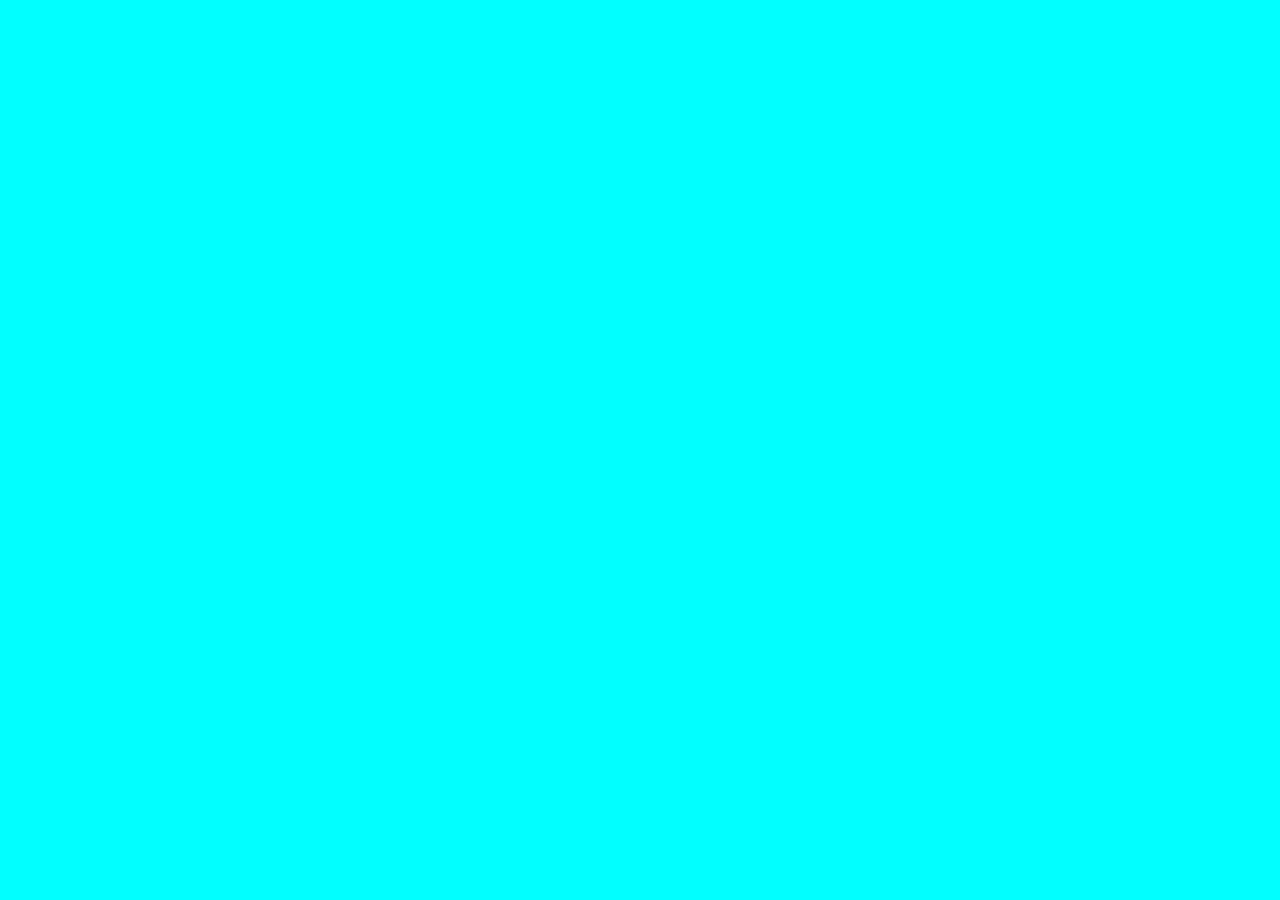
==== index.html @ e1d31cb1 "criação" ====
<!DOCTYPE html>
<html lang="pt-br">
<head>
    <meta charset="UTF-8">
    <meta name="Viewport" content="width=device-width, initial-scale=1.0">
    <title>Aprenda</title>
    <link rel="stylesheet" href="estilo.css"> 
</head>
<body>
    
</body>
</html>
---- estilo.css ----
body{
    background-color: aqua;
}
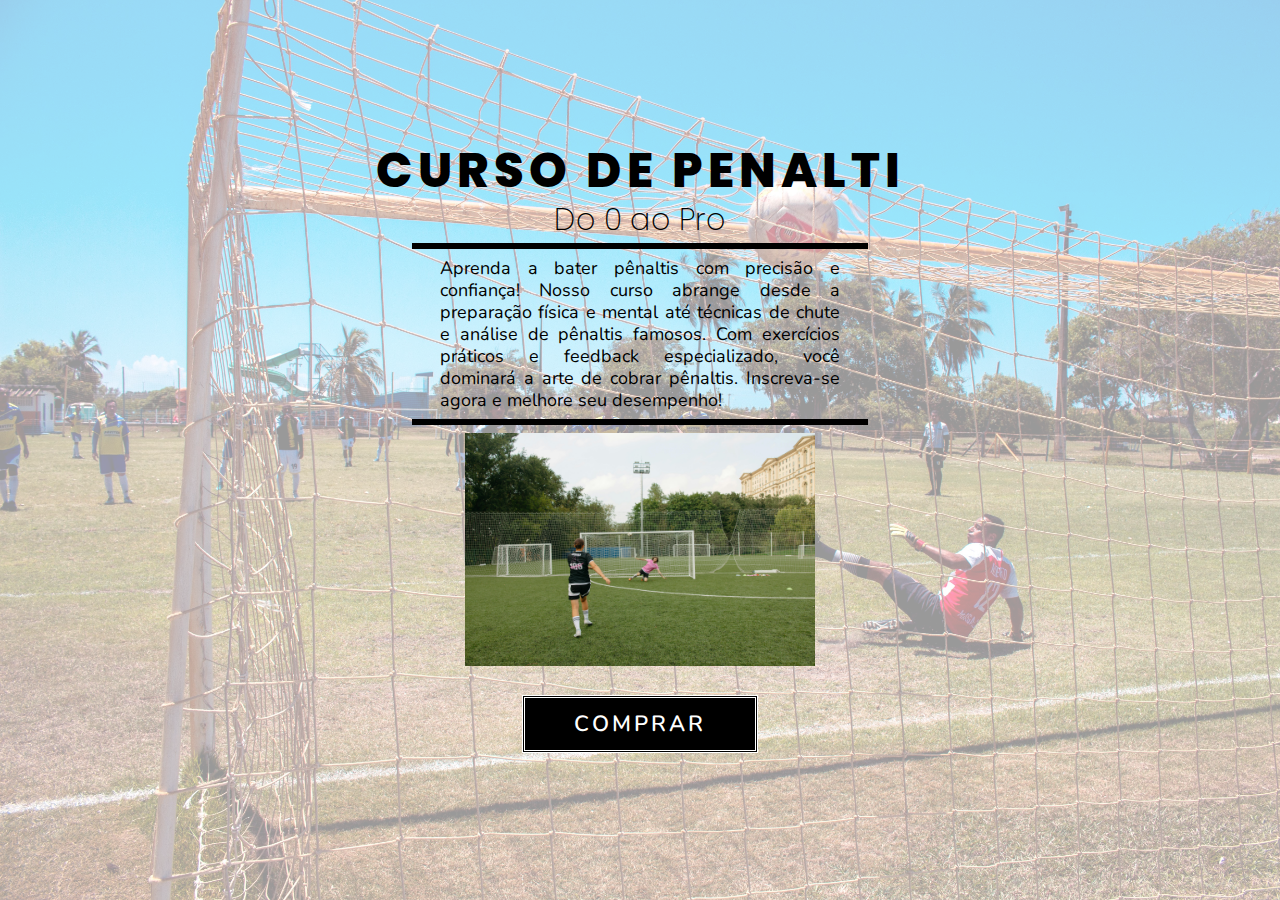
==== commit 15120321: "criação" ====
--- a/index.html
+++ b/index.html
@@ -1,12 +1,34 @@
 <!DOCTYPE html>
 <html lang="pt-br">
+
 <head>
     <meta charset="UTF-8">
     <meta name="Viewport" content="width=device-width, initial-scale=1.0">
-    <title>Aprenda</title>
-    <link rel="stylesheet" href="estilo.css"> 
+    <title>Penalti com Estilo</title>
+    <link rel="stylesheet" href="estilo.css">
 </head>
+
 <body>
-    
+    <main class="conteudo">
+        <h1 class="titulo">Curso de Penalti</h1>
+        <h2 class="subtitulo">Do 0 ao Pro</h2>
+        <hr class="linha">
+        <p class="texto">
+            Aprenda a bater pênaltis com precisão e confiança! Nosso curso abrange desde a preparação física e mental
+            até técnicas de chute e análise de pênaltis famosos. Com exercícios práticos e feedback especializado, você
+            dominará a arte de cobrar pênaltis. Inscreva-se agora e melhore seu desempenho!
+        </p>
+        <hr class="linha">
+        <video poster="imagem/foto1.jpg" class="meu-video" autoplay loop muted>
+            <source src="video/penalti_video.mp4" type="video/mp4">
+        </video>
+        <a href="comprar.html"class="botao-comprar">COMPRAR</a>
+        <audio id="som">
+            <source src="audio/musica-fundo.mp3"
+            type="audio/mp3">
+        </audio>
+    </main>
+    <script src="app.js"></script>
 </body>
+
 </html>--- a/estilo.css
+++ b/estilo.css
@@ -1,3 +1,137 @@
+@import url('https://fonts.googleapis.com/css2?family=Nunito:ital,wght@0,200..1000;1,200..1000&family=Poppins:ital,wght@0,100;0,200;0,300;0,400;0,500;0,600;0,700;0,800;0,900;1,100;1,200;1,300;1,400;1,500;1,600;1,700;1,800;1,900&display=swap');
+/* http://meyerweb.com/eric/tools/css/reset/
+   v2.0 | 20110126
+   License: none (public domain)
+*/
+ 
+html, body, div, span, applet, object, iframe,
+h1, h2, h3, h4, h5, h6, p, blockquote, pre,
+a, abbr, acronym, address, big, cite, code,
+del, dfn, em, img, ins, kbd, q, s, samp,
+small, strike, strong, sub, sup, tt, var,
+b, u, i, center,
+dl, dt, dd, ol, ul, li,
+fieldset, form, label, legend,
+table, caption, tbody, tfoot, thead, tr, th, td,
+article, aside, canvas, details, embed,
+figure, figcaption, footer, header, hgroup,
+menu, nav, output, ruby, section, summary,
+time, mark, audio, video {
+    margin: 0;
+    padding: 0;
+    border: 0;
+    font-size: 100%;
+    font: inherit;
+    vertical-align: baseline;
+}
+/* HTML5 display-role reset for older browsers */
+article, aside, details, figcaption, figure,
+footer, header, hgroup, menu, nav, section {
+    display: block;
+}
+body {
+    line-height: 1;
+}
+ol, ul {
+    list-style: none;
+}
+blockquote, q {
+    quotes: none;
+}
+blockquote:before, blockquote:after,
+q:before, q:after {
+    content: '';
+    content: none;
+}
+table {
+    border-collapse: collapse;
+    border-spacing: 0;
+}
 body{
-    background-color: aqua;
-}+    background-image: url("imagem/foto2.jpg");
+    background-size: cover;
+    /* background-repeat: no-repeat;
+    background-position: center; */
+}
+.conteudo{
+    background-color: rgba(255,255,255,0.6);
+    height: 100vh;
+    text-align: center;
+   
+    /* alinhar na vertical */
+    display: flex;
+    align-items: center;
+    justify-content: center;
+    flex-direction: column;
+}
+
+.titulo{
+    font-size: 48px;
+    padding-bottom: 10px;
+    letter-spacing: 5px;
+    font-family: "Poppins";
+    font-weight: 800;
+    text-transform: uppercase; /* deixar letras em maisculos*/
+}
+
+.subtitulo{
+    font-size: 30px;
+    font-family: "Poppins";
+    font-weight: 200;
+}
+
+.linha{
+    border: 3px solid rgb(0, 0, 0);
+    width: 450px;
+}
+
+.texto{
+    font-size: 18px;
+    line-height: 22px;
+    font-family: "Nunito";
+    font-weight: 400;
+    text-align: justify;
+    width: 400px;
+}
+
+.meu-video{
+    width: 350px;
+}
+
+.botao-comprar{
+    margin-top: 28px;
+    border: 3px double rgb(255,255,255);
+    font-size: 22px;
+    text-decoration: none; /* tirar sublinhado do link */
+    padding: 15px;
+    width: 200px;
+    color: white;
+    background-color: black;
+    font-family: "Nunito";
+    letter-spacing: 3px;
+    font-weight: 600;
+    
+}
+
+.formulario{
+    margin-top: 30px;
+    width: 500px;
+}
+
+.rotulo{
+    font-family: "nunito";
+    font-size: 18px;
+    font-weight: 300;
+    margin-bottom: 10px;
+    
+    }
+.campo{
+    width: 100%;
+    padding: 10px;
+    font-family: "nunito";
+    font-size: 18px;
+    font-weight: 300;
+    margin-bottom: 10px;
+    box-sizing: border-box;
+}
+
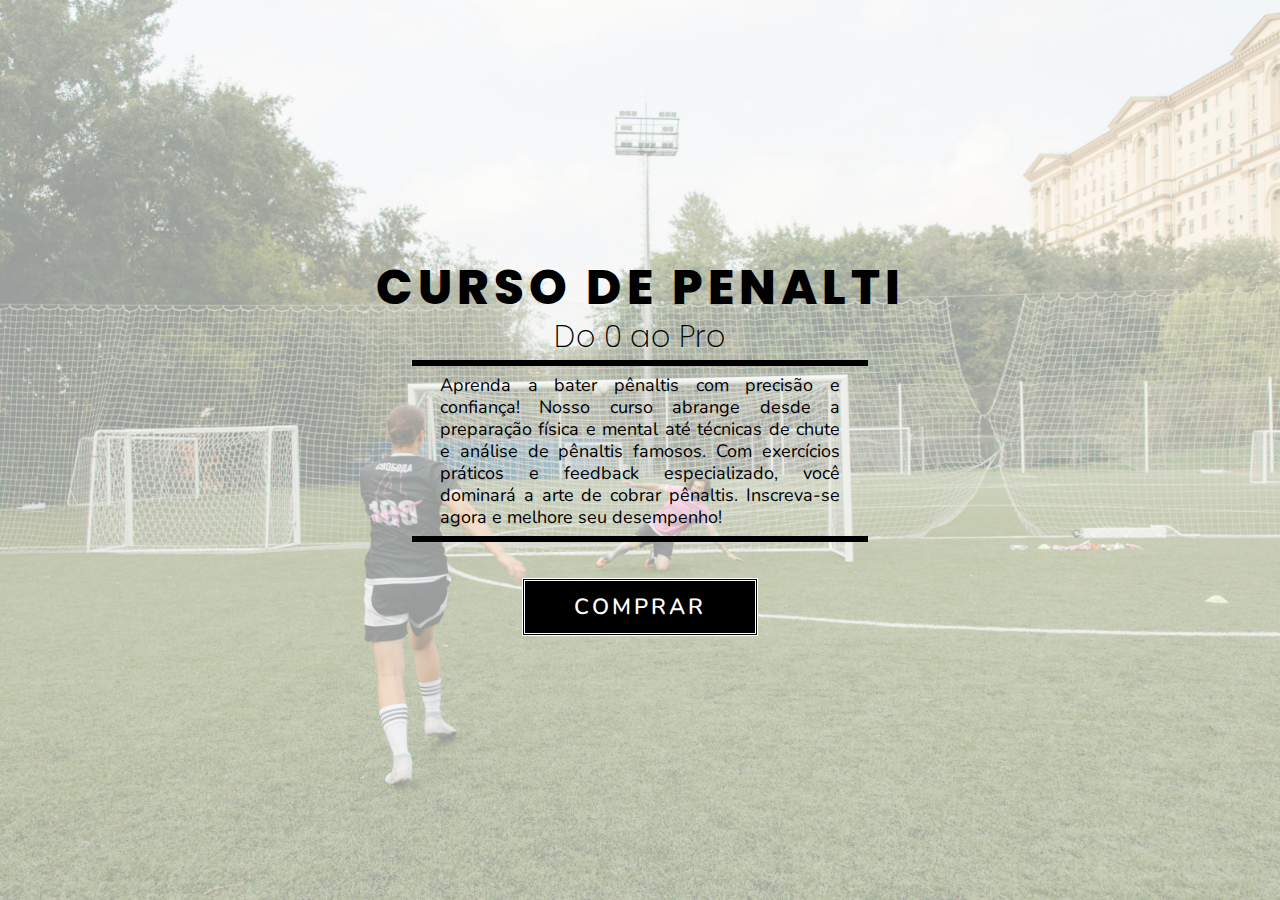
==== commit 028864a3: "alterações" ====
--- a/index.html
+++ b/index.html
@@ -9,6 +9,7 @@
 </head>
 
 <body>
+    
     <main class="conteudo">
         <h1 class="titulo">Curso de Penalti</h1>
         <h2 class="subtitulo">Do 0 ao Pro</h2>
--- a/estilo.css
+++ b/estilo.css
@@ -48,7 +48,7 @@
     border-spacing: 0;
 }
 body{
-    background-image: url("imagem/foto2.jpg");
+    
     background-size: cover;
     /* background-repeat: no-repeat;
     background-position: center; */
@@ -64,6 +64,7 @@
     justify-content: center;
     flex-direction: column;
 }
+
 
 .titulo{
     font-size: 48px;
@@ -95,7 +96,13 @@
 }
 
 .meu-video{
-    width: 350px;
+    width: 100vw;
+    height: 100vh;
+    object-fit: cover;
+    position: absolute;
+    left: 0;
+    top:0;
+    z-index: -1;  /* faz o video ficar atras do conteudo */
 }
 
 .botao-comprar{
@@ -110,8 +117,12 @@
     font-family: "Nunito";
     letter-spacing: 3px;
     font-weight: 600;
-    
 }
+
+.botao-comprar:hover{
+    background-color: blueviolet;
+    color:yellow;
+   }
 
 .formulario{
     margin-top: 30px;
@@ -121,10 +132,11 @@
 .rotulo{
     font-family: "nunito";
     font-size: 18px;
-    font-weight: 300;
-    margin-bottom: 10px;
-    
+    font-weight: 400;
+    display: block;
+    text-align: left; 
     }
+
 .campo{
     width: 100%;
     padding: 10px;
@@ -134,4 +146,3 @@
     margin-bottom: 10px;
     box-sizing: border-box;
 }
-
